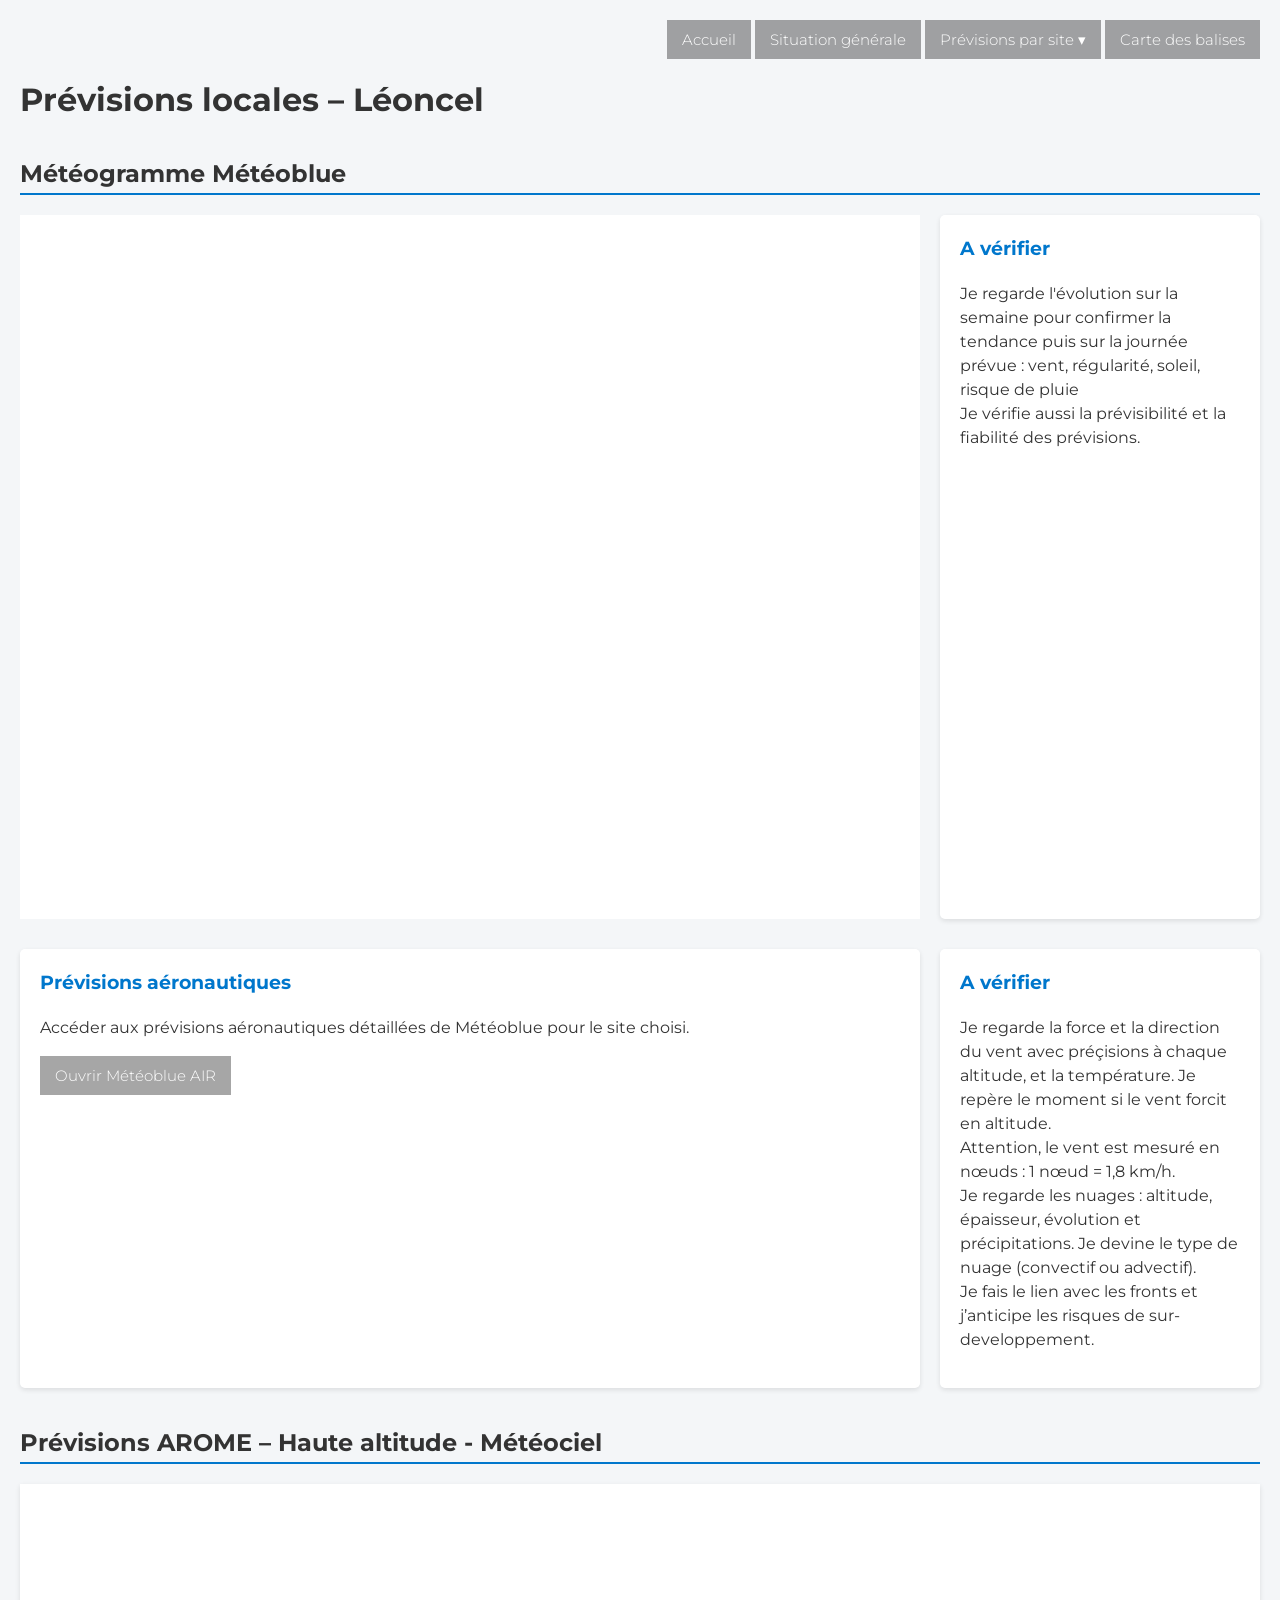
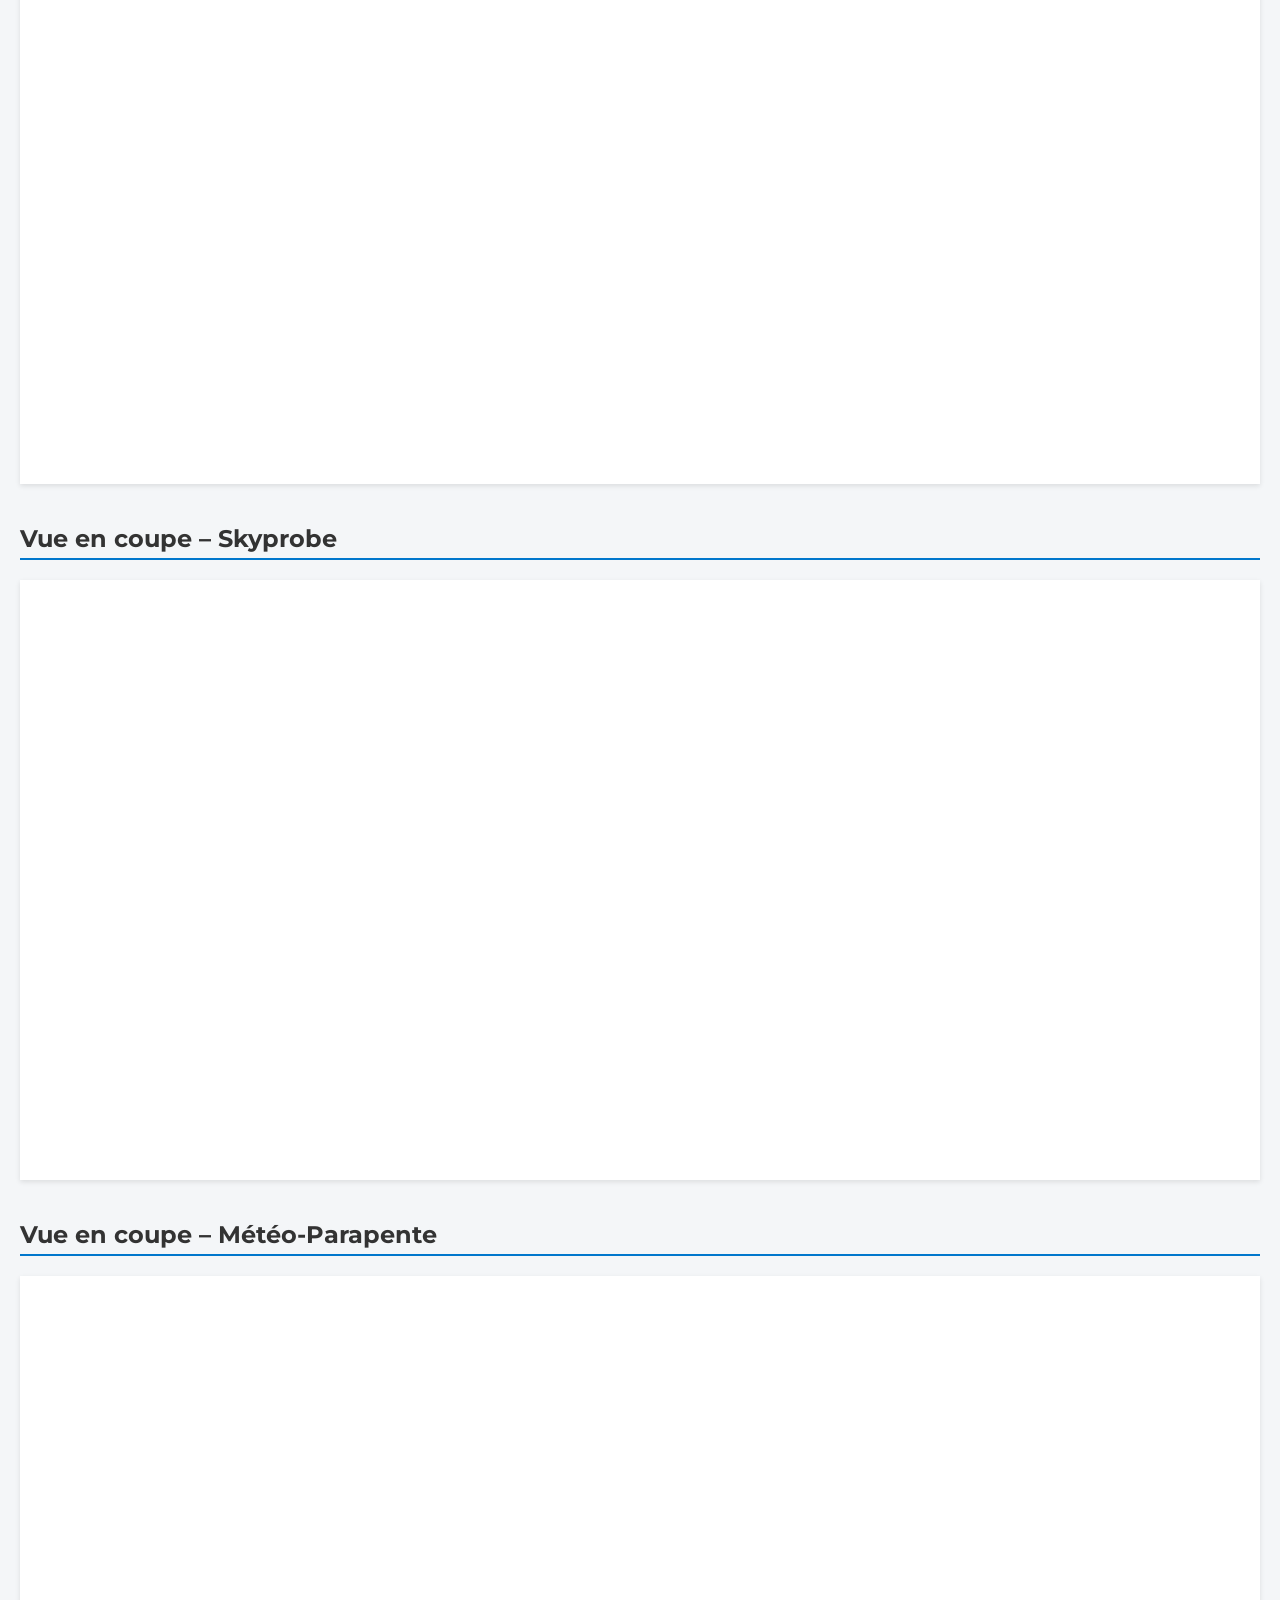
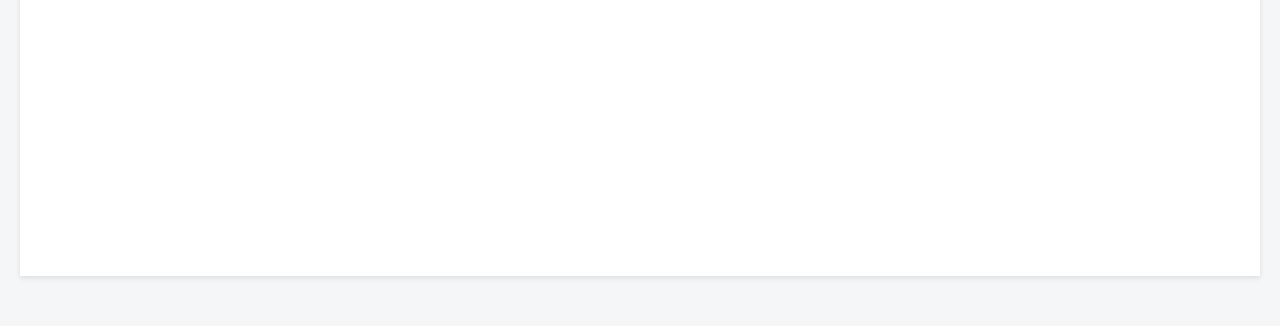
==== leoncel.html @ 53439ea2 "Add files via upload" ====
<!DOCTYPE html>
<html lang="fr">
<head>
    <meta charset="UTF-8">
    <meta name="viewport" content="width=device-width, initial-scale=1.0">
    <title>Prévisions locales – Léoncel</title>

    <link rel="stylesheet" href="style.css">
</head>

<body>

    <div id="menu-principal"></div>
    <script src="menu.js"></script>

    <h1>Prévisions locales – Léoncel</h1>


    <h2>Météogramme Météoblue</h2>

    <div class="section-meteo">

        <div style="width: 900px; max-width: 100%; background: white;">

            <iframe
                src="https://www.meteoblue.com/fr/meteo/widget/meteogram/l%c3%a9oncel_france_3003061?geoloc=fixed&temperature_units=CELSIUS&windspeed_units=KILOMETER_PER_HOUR&precipitation_units=MILLIMETER&forecast_days=5&layout=bright&autowidth=auto&user_key=18f4db79e381405d&embed_key=63a006d6983555ef&sig=a9fb3bfd1b0b26bb0a345e82006a34c7c7d70fc87cdc57205b0fcd6dc663b7cc"
                frameborder="0"
                scrolling="NO"
                allowtransparency="true"
                sandbox="allow-same-origin allow-scripts allow-popups allow-popups-to-escape-sandbox"
                style="width: 100%; height: 700px; border: 0; overflow: hidden;">
            </iframe>

        </div>

        <div class="bloc-texte">
            <h3>A vérifier</h3>
            <p>
                Je regarde l'évolution sur la semaine pour confirmer la tendance puis sur la journée prévue : vent, régularité, soleil, risque de pluie <br>
                Je vérifie aussi la prévisibilité et la fiabilité des prévisions.<br>
            </p>
        </div>

    </div>


    <!-- 2. METEOBLUE AIR -->

    <div class="section-meteo section-air">

        <div class="bloc-texte">
            <h3>Prévisions aéronautiques</h3>
            <p>
                Accéder aux prévisions aéronautiques détaillées
                de Météoblue pour le site choisi.
            </p>
            <button class="element-navigation" onclick="window.open(
                'https://www.meteoblue.com/fr/meteo/aviation/air/l%c3%a9oncel_france_3003061',
                'meteoblue_air',
                'width=1200,height=900,resizable=yes,scrollbars=yes'
            )">
                Ouvrir Météoblue AIR
            </button>
        </div>

        <div class="bloc-texte">
            <h3>A vérifier</h3>
            <p>
                Je regarde la force et la direction du vent avec préçisions à chaque altitude, et la température. Je repère le moment si le vent forcit en altitude.<br>
                Attention, le vent est mesuré en nœuds : 1 nœud = 1,8 km/h.<br>
                Je regarde les nuages : altitude, épaisseur, évolution et précipitations. Je devine le type de nuage (convectif ou advectif).<br>
                Je fais le lien avec les fronts et j’anticipe les risques de sur-developpement.
            </p>
        </div>

    </div>


    <!-- 3. METEOCIEL AROME HAUTE ALTITUDE -->

    <h2>Prévisions AROME – Haute altitude - Météociel</h2>

    <div class="section-meteo">
        <div class="carte-container pleine-largeur">
            <iframe
                src="https://www.meteociel.fr/previsions-haute-altitude-arome/8191/leoncel.htm"
                loading="lazy"
                title="Prévisions AROME haute altitude – Léoncel">
            </iframe>
        </div>
    </div>


    <!-- 4. SKYPROBE – VUE EN COUPE -->

    <h2>Vue en coupe – Skyprobe</h2>

    <div class="section-meteo">
        <div class="carte-container pleine-largeur">
            <iframe
                src="https://skyprobe.fr/?zone=france&lat=44.9068&lon=5.2053&z=13"
                loading="lazy"
                title="Skyprobe – Vue en coupe Léoncel">
            </iframe>
        </div>
    </div>


    <!-- 5. METEOPARAPENTE – VUE EN COUPE -->

    <h2>Vue en coupe – Météo-Parapente</h2>

    <div class="section-meteo">
        <div class="carte-container pleine-largeur">
            <iframe
                src="https://meteo-parapente.com/v5/#/44.9068,5.2053,13"
                loading="lazy"
                title="Météo-Parapente – Vue en coupe Léoncel">
            </iframe>
        </div>
    </div>

</body>
</html>
---- style.css ----
/* =====================================
   STYLE GENERAL
===================================== */
@import url('https://fonts.googleapis.com/css2?family=Amatic+SC:wght@400;700&family=Montserrat:wght@300;400&display=swap');

body {
    font-family: 'Montserrat', sans-serif;
	font-weight: 400;
    max-width: 1300px;
    margin: 0 auto;
    padding: 20px;
    background-color: #f4f6f8;
    color: #333;
}


/* =====================================
   MENU DE NAVIGATION
===================================== */

/* Style commun menu et boutons */
nav {
    text-align: right;
}
.element-navigation {
    display: inline-block;
    padding: 10px 15px;
    background-color: rgba(0, 0, 0, 0.35);
    color: white;
    text-decoration: none;
    font-family: 'Montserrat', sans-serif;
    font-size: 15px;
    font-weight: 300;
    border: none;
    border-radius: 0;
    cursor: pointer;
}

.element-navigation:hover {
    background-color: rgba(0, 0, 0, 0.55);
    text-decoration: none;
}


/* =====================================
   TITRES
===================================== */

h2 {
    margin-top: 40px;
    border-bottom: 2px solid #0077cc;
    padding-bottom: 5px;
}


/* =====================================
   SECTIONS METEO
===================================== */

.section-meteo {
    display: flex;
    flex-wrap: wrap;
    gap: 20px;
    margin-bottom: 30px;
    align-items: stretch;
}


/* =====================================
   CONTENEURS DES CARTES
===================================== */

.carte-container {
    width: 900px;
    height: 600px;
    max-width: 100%;
    background: white;
    box-shadow: 0 2px 5px rgba(0,0,0,0.1);
    flex-shrink: 1;
    overflow: hidden;
}

.carte-container iframe {
    width: 100%;
    height: 100%;
    border: 0;
    display: block;
}

/* Hauteur spécifique du météogramme */

.carte-container--meteogramme {
    height: 700px;
}


/* =====================================
   BLOCS DE COMMENTAIRES
===================================== */

.bloc-texte {
    flex: 1;
    min-width: 280px;
    background: white;
    padding: 20px;
    border-radius: 5px;
    box-shadow: 0 2px 5px rgba(0,0,0,0.1);
    box-sizing: border-box;
    line-height: 1.5;
}

.bloc-texte h3 {
    margin-top: 0;
    color: #0077cc;
}


/* =====================================
   BOUTON MET OFFICE
===================================== */

.bouton-metoffice {
    display: inline-block;
    padding: 18px 30px;
    background-color: rgba(0, 0, 0, 0.35);
    color: white;
    text-decoration: none;
    font-family: 'Montserrat', sans-serif;
    font-size: 16px;
    font-weight: 300;
    border: none;
    border-radius: 0;
    text-align: center;
}

.bouton-metoffice:hover {
    background-color: rgba(0, 0, 0, 0.55);
}


/* =====================================
   ADAPTATION MOBILES
===================================== */

@media (max-width: 600px) {

    body {
        padding: 10px;
    }

    nav a {
        display: inline-block;
        margin: 5px;
        font-size: 14px;
    }

    .carte-container {
        width: 100%;
        height: 400px;
    }

    .carte-container--meteogramme {
        height: 700px;
    }
}
/* Deux balises FFVL côte à côte */
.section-balises {
    display: flex;
    gap: 20px;
    align-items: stretch;
}

.section-balises .carte-container {
    flex: 1;
    width: 50%;
    min-width: 0;
    height: 700px;
}

/* Affichage vertical sur petit écran */
@media (max-width: 900px) {
    .section-balises {
        flex-direction: column;
    }

    .section-balises .carte-container {
        width: 100%;
    }
}

/* Contenus occupant toute la largeur disponible */
.pleine-largeur {
    width: 100%;
    flex: 1 1 100%;
}
/* Carte des balises Winds.mobi */
.carte-balises {
    display: block;
    width: 100%;
    height: calc(100vh - 100px);
    border: none;
}
/* Menu déroulant – Prévisions par site */
.menu-deroulant {
    display: inline-block;
    position: relative;
}

.menu-deroulant button {
    background: transparent;
    border: none;
    color: white;
    font-family: 'Montserrat', sans-serif;
    font-size: 15px;
    font-weight: 300;
    padding: 10px 15px;
    cursor: pointer;
}

.menu-deroulant:hover button,
.menu-deroulant:focus-within button {
    background: rgba(0, 0, 0, 0.55);
}

.sous-menu {
    display: none;
    position: absolute;
    top: 100%;
    left: 0;
    min-width: 180px;
    background: rgba(0, 0, 0, 0.65);
    z-index: 1000;
}

.menu-deroulant:hover .sous-menu,
.menu-deroulant:focus-within .sous-menu {
    display: block;
}

.sous-menu a {
    display: block;
    padding: 10px 15px;
    color: white;
    text-decoration: none;
    font-family: 'Montserrat', sans-serif;
    font-weight: 300;
    white-space: nowrap;
}

.sous-menu a:hover {
    background: rgba(255, 255, 255, 0.15);
}
/* Prévisions Météoblue AIR */
.section-air .bloc-texte:first-child {
    flex: 0 0 900px;
    max-width: 100%;
}

.section-air .bloc-texte:last-child {
    flex: 1;
    min-width: 280px;
}
/* =====================================
   PAGE D'ACCUEIL – IMAGE DE FOND
===================================== */

body.page-accueil {
    max-width: none;
    min-height: 100vh;
    margin: 0;
    padding: 20px;
    box-sizing: border-box;

    background-image: url("images/fond.jpeg");
    background-size: cover;
    background-position: left top;
    background-repeat: no-repeat;
}

/* Titre central de la page d'accueil */
.titre-accueil {
    position: absolute;
    top: 50%;
    left: 50%;
    transform: translate(-50%, -50%);

    width: 90%;
    margin: 0;

    color: white;
    font-family: 'Amatic SC', cursive;
    font-weight: 400;
    font-size: clamp(52px, 7vw, 90px);
    text-align: center;

    text-shadow: 2px 3px 8px rgba(0, 0, 0, 0.7);
}
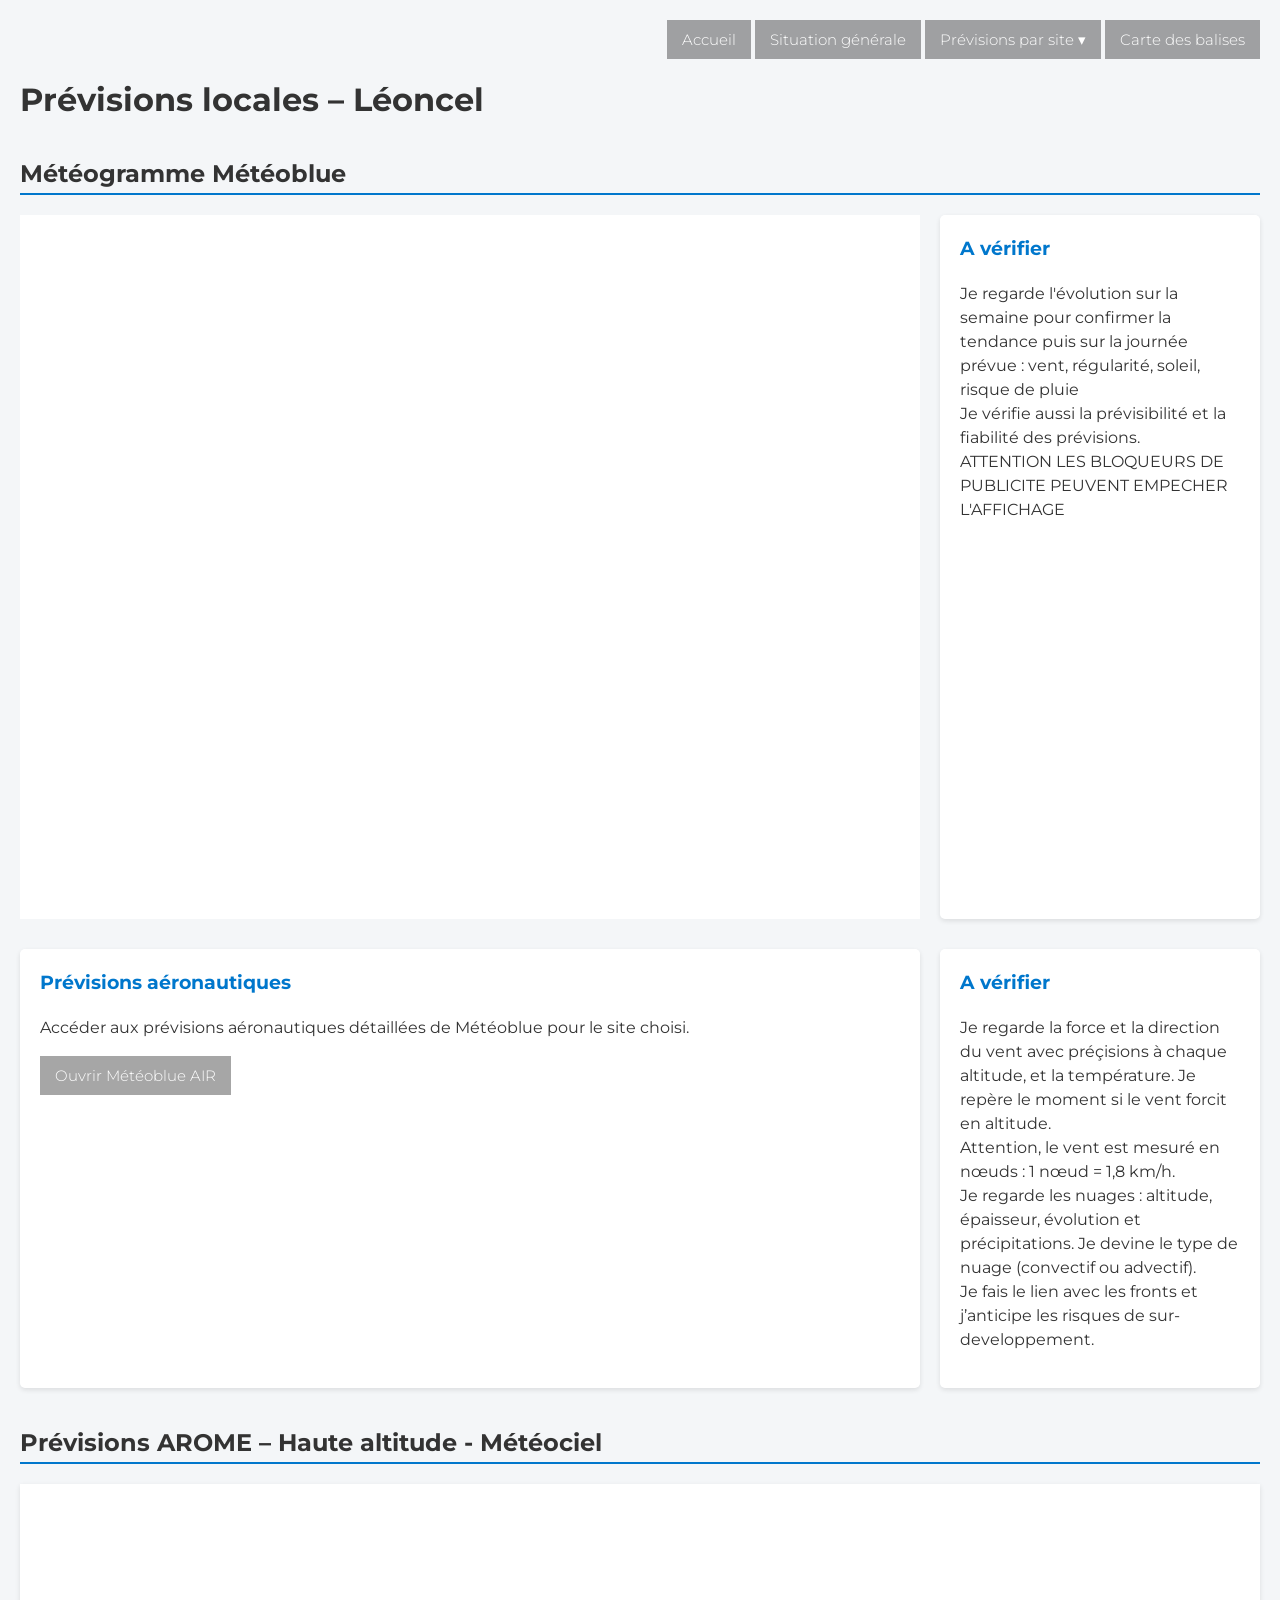
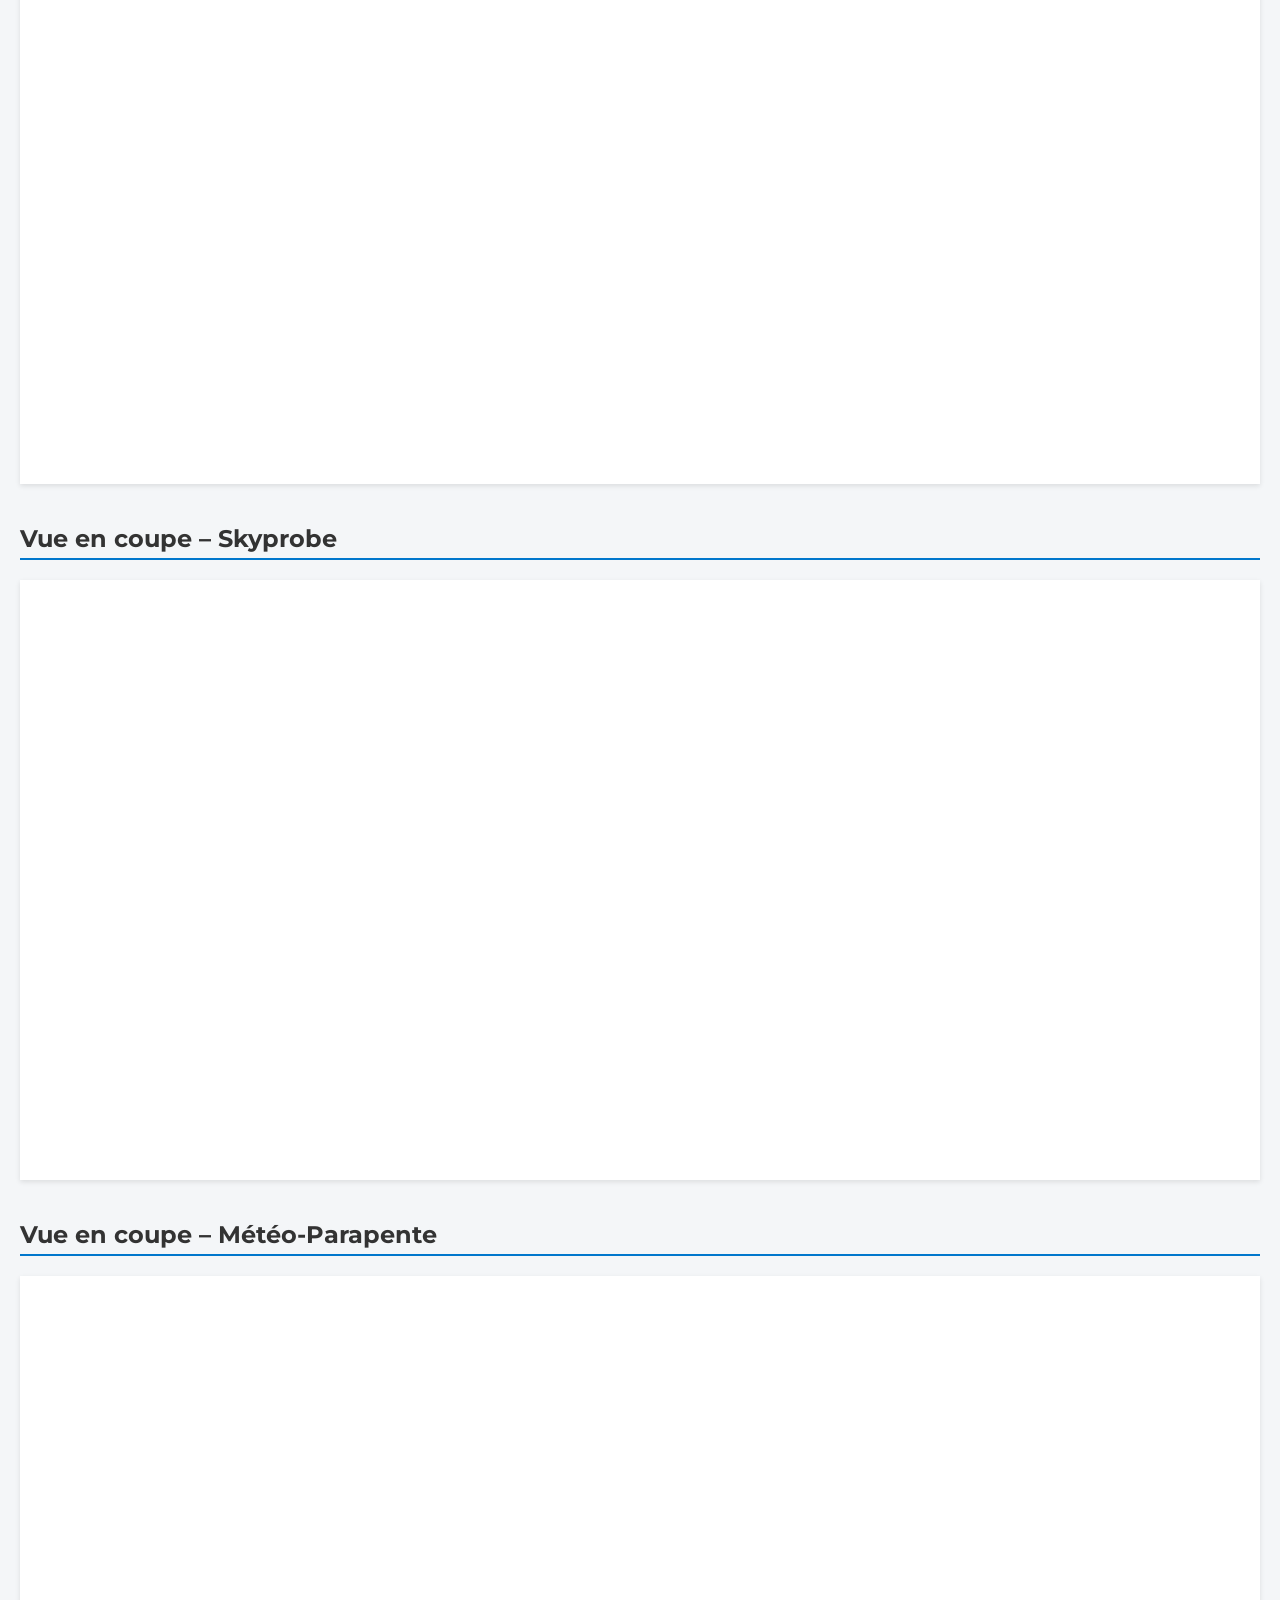
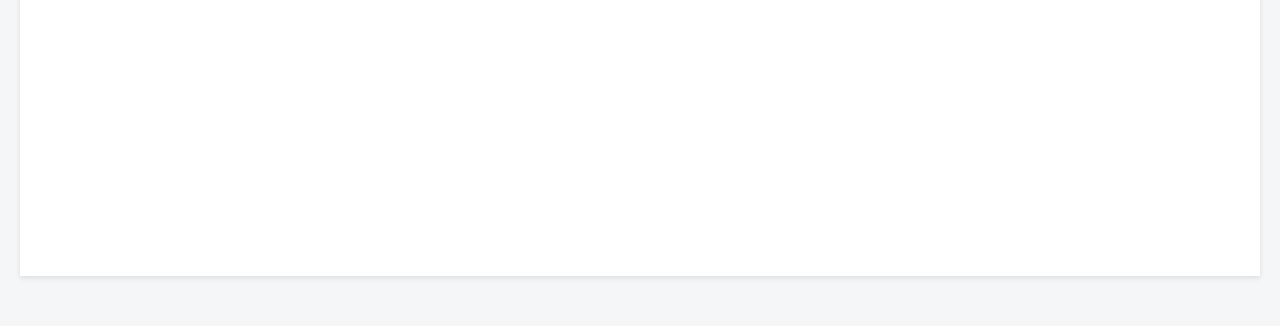
==== commit 76425099: "maj5" ====
--- a/leoncel.html
+++ b/leoncel.html
@@ -38,6 +38,7 @@
             <p>
                 Je regarde l'évolution sur la semaine pour confirmer la tendance puis sur la journée prévue : vent, régularité, soleil, risque de pluie <br>
                 Je vérifie aussi la prévisibilité et la fiabilité des prévisions.<br>
+				ATTENTION LES BLOQUEURS DE PUBLICITE PEUVENT EMPECHER L'AFFICHAGE 
             </p>
         </div>
 
--- a/style.css
+++ b/style.css
@@ -295,4 +295,8 @@
     text-align: center;
 
     text-shadow: 2px 3px 8px rgba(0, 0, 0, 0.7);
+}
+/* Hauteur spécifique de la carte Met Office */
+.carte-metoffice {
+    height: 900px;
 }
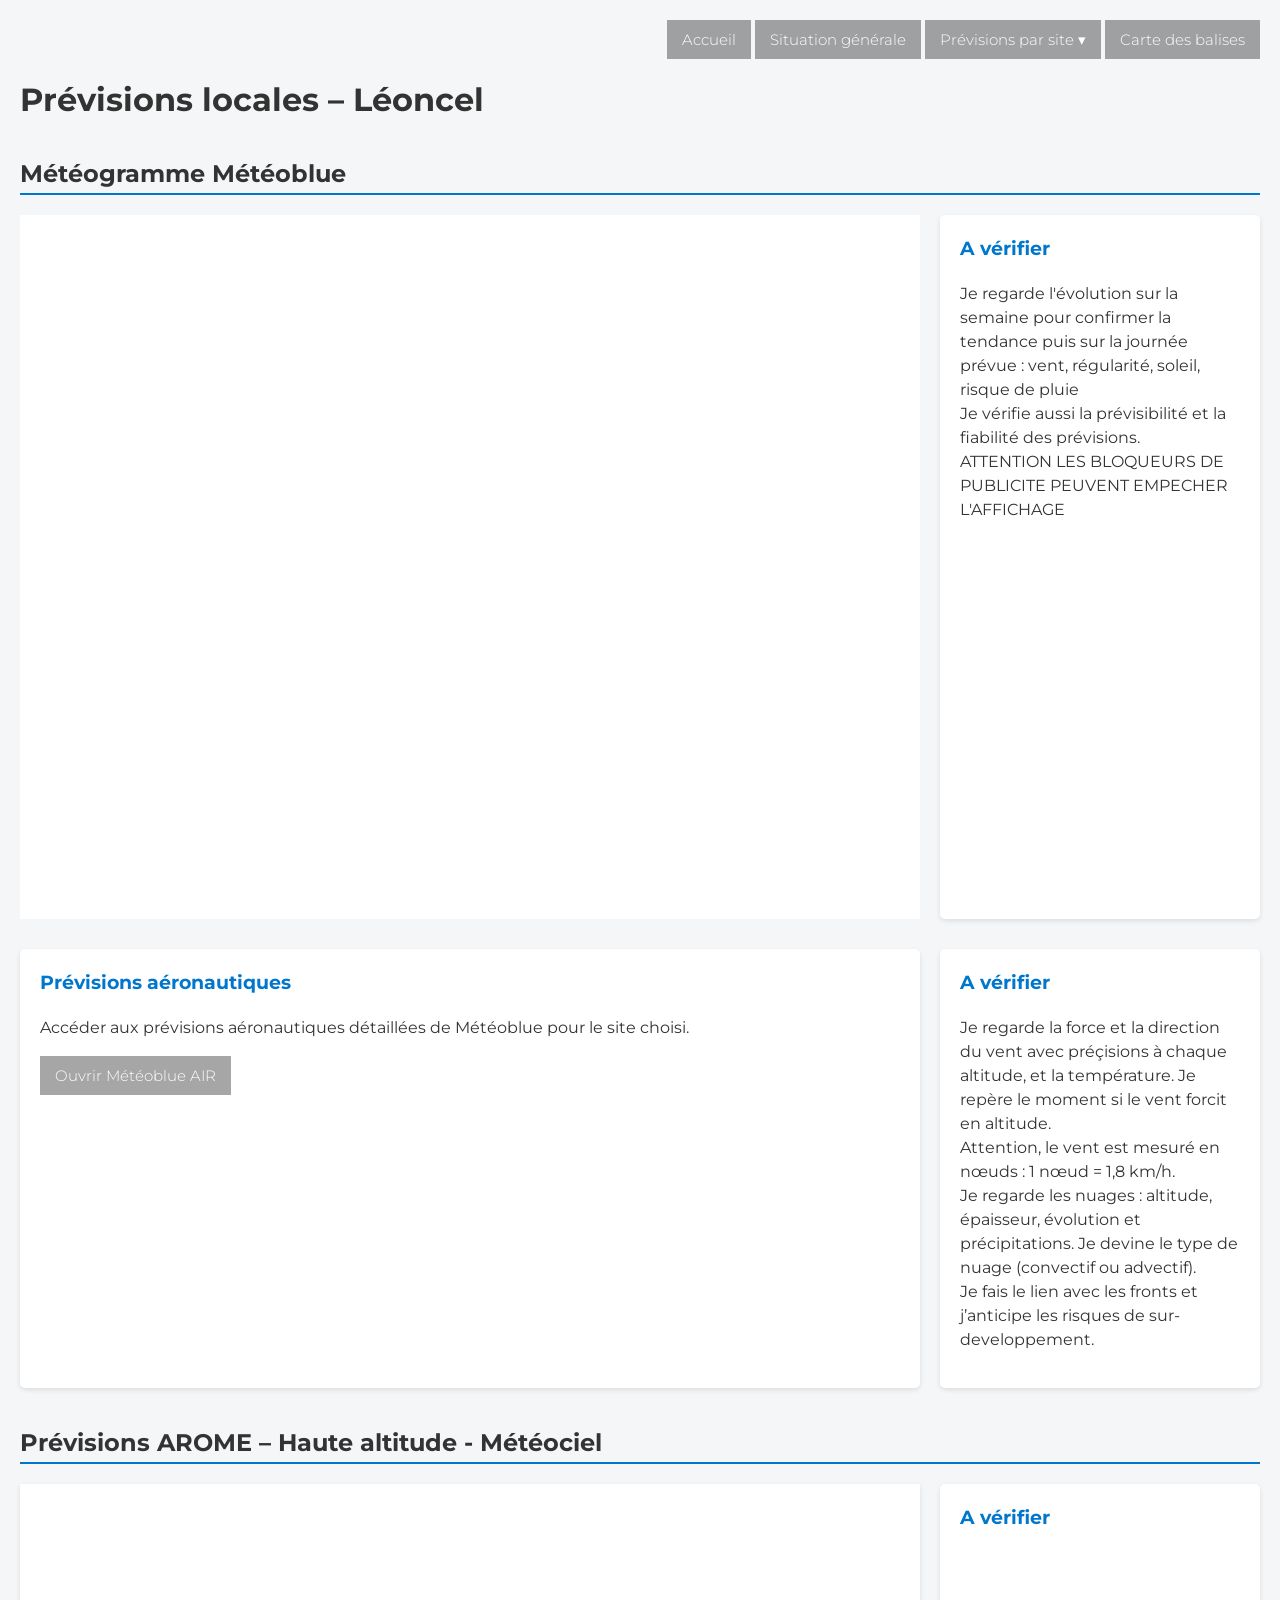
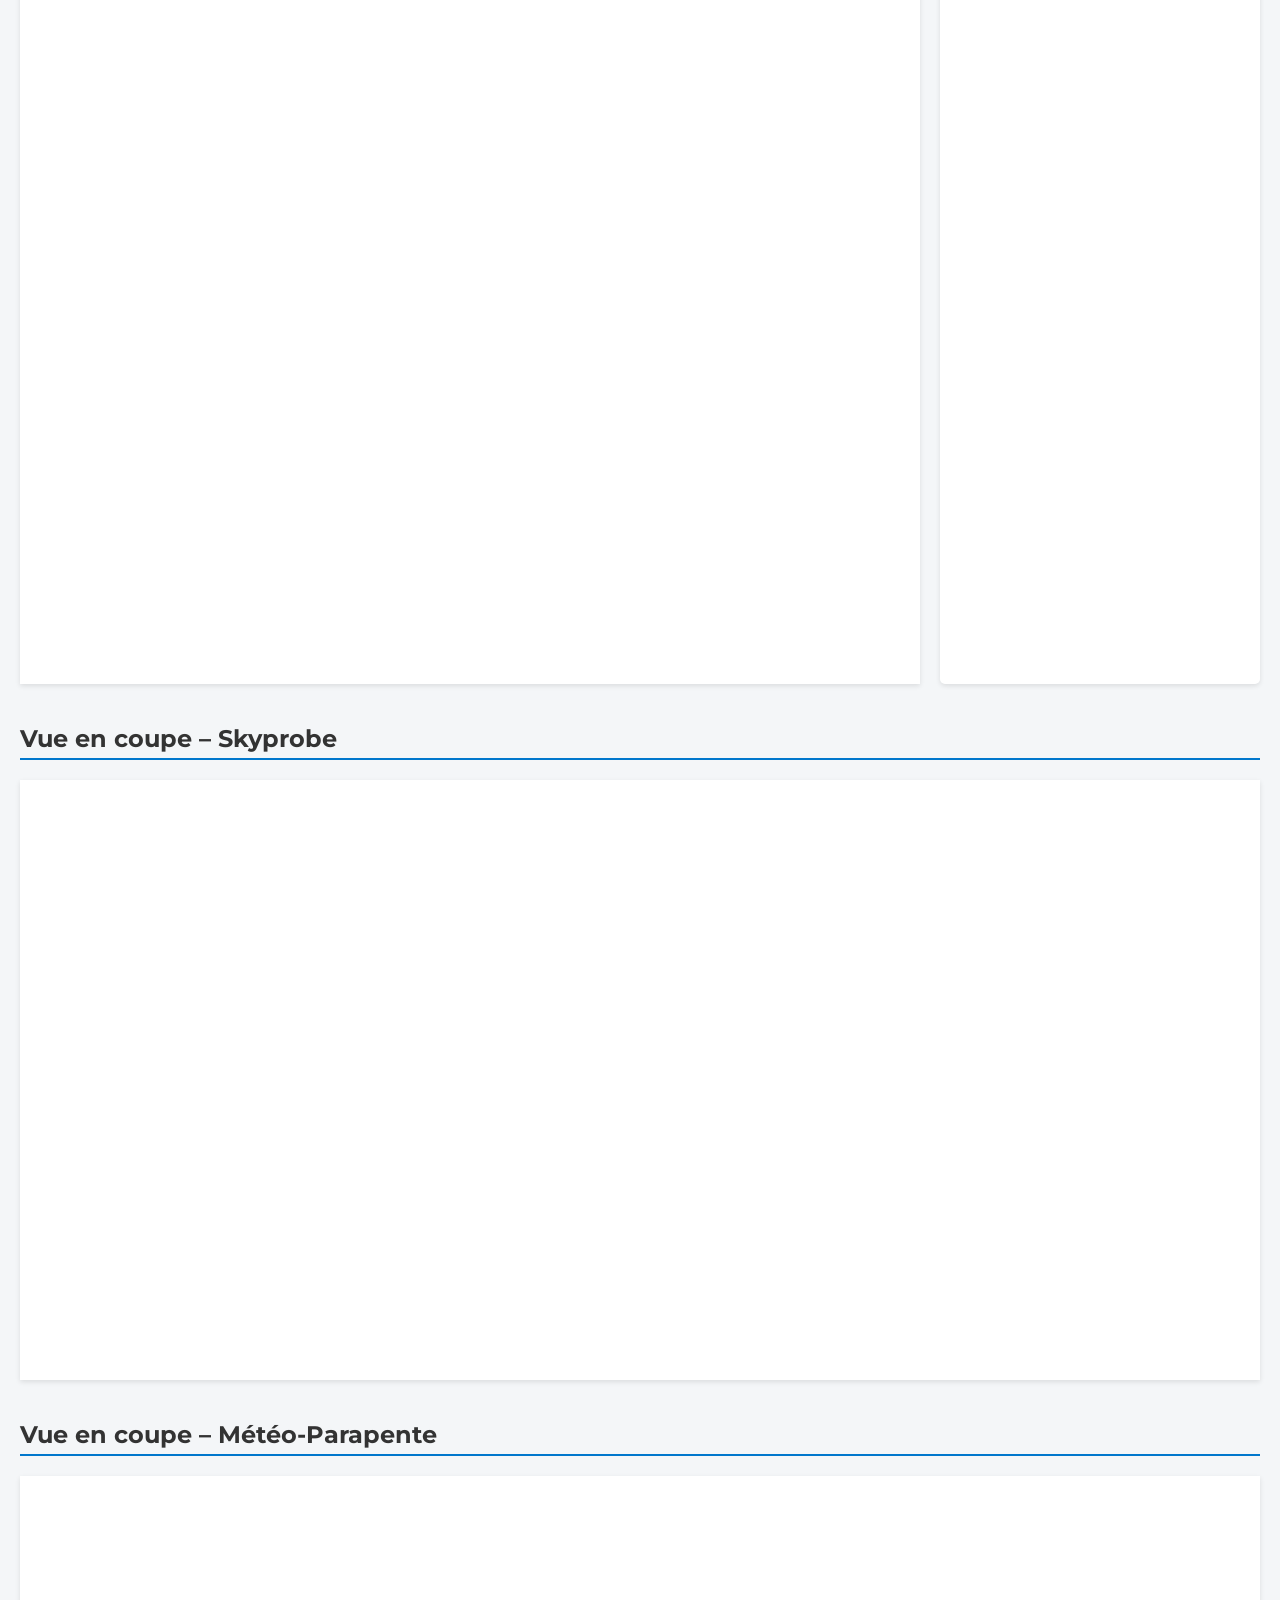
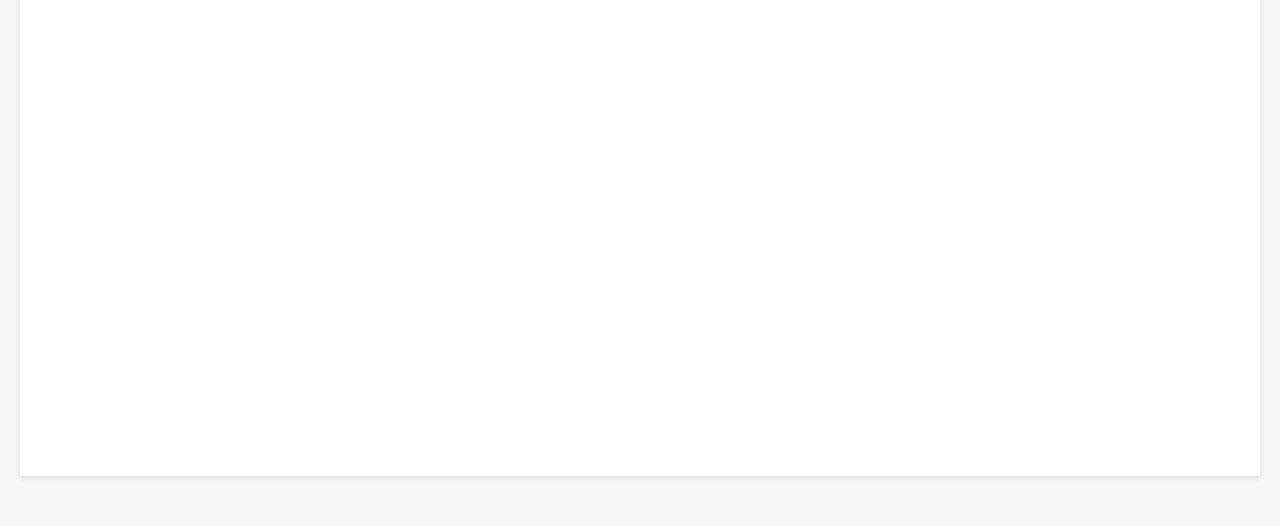
==== commit 81b217bc: "maj10" ====
--- a/leoncel.html
+++ b/leoncel.html
@@ -77,19 +77,26 @@
     </div>
 
 
-    <!-- 3. METEOCIEL AROME HAUTE ALTITUDE -->
+   <h2>Prévisions AROME – Haute altitude - Météociel</h2>
 
-    <h2>Prévisions AROME – Haute altitude - Météociel</h2>
+<div class="section-meteo">
 
-    <div class="section-meteo">
-        <div class="carte-container pleine-largeur">
-            <iframe
-                src="https://www.meteociel.fr/previsions-haute-altitude-arome/8191/leoncel.htm"
-                loading="lazy"
-                title="Prévisions AROME haute altitude – Léoncel">
-            </iframe>
-        </div>
+    <div class="carte-container carte-meteociel2">
+        <iframe
+            src="https://www.meteociel.fr/previsions-haute-altitude-arome/8191/leoncel.htm"
+            loading="lazy"
+            title="Prévisions AROME haute altitude – Léoncel">
+        </iframe>
     </div>
+
+    <div class="bloc-texte">
+        <h3>A vérifier</h3>
+        <p>
+            
+        </p>
+    </div>
+
+</div>
 
 
     <!-- 4. SKYPROBE – VUE EN COUPE -->
--- a/style.css
+++ b/style.css
@@ -299,4 +299,42 @@
 /* Hauteur spécifique de la carte Met Office */
 .carte-metoffice {
     height: 900px;
+}
+/* =====================================
+   CARTE INTERACTIVE METEOCIEL GFS
+===================================== */
+
+.carte-meteociel {
+    width: 900px;
+    height: 940px;
+    max-width: 100%;
+    position: relative;
+    flex: 0 1 900px;
+}
+
+.carte-meteociel iframe {
+    width: 1080px;
+    height: 2000px;
+    max-width: none;
+    transform: translate(-180px, -730px);
+    transform-origin: top left;
+}
+/* =====================================
+   COUPE METEOCIEL AROME
+===================================== */
+
+.carte-meteociel2 {
+    width: 900px;
+    height: 800px;
+    max-width: 100%;
+    position: relative;
+    flex: 0 1 900px;
+}
+
+.carte-meteociel2 iframe {
+    width: 1080px;
+    height: 2000px;
+    max-width: none;
+    transform: translate(-180px, -230px);
+    transform-origin: top left;
 }
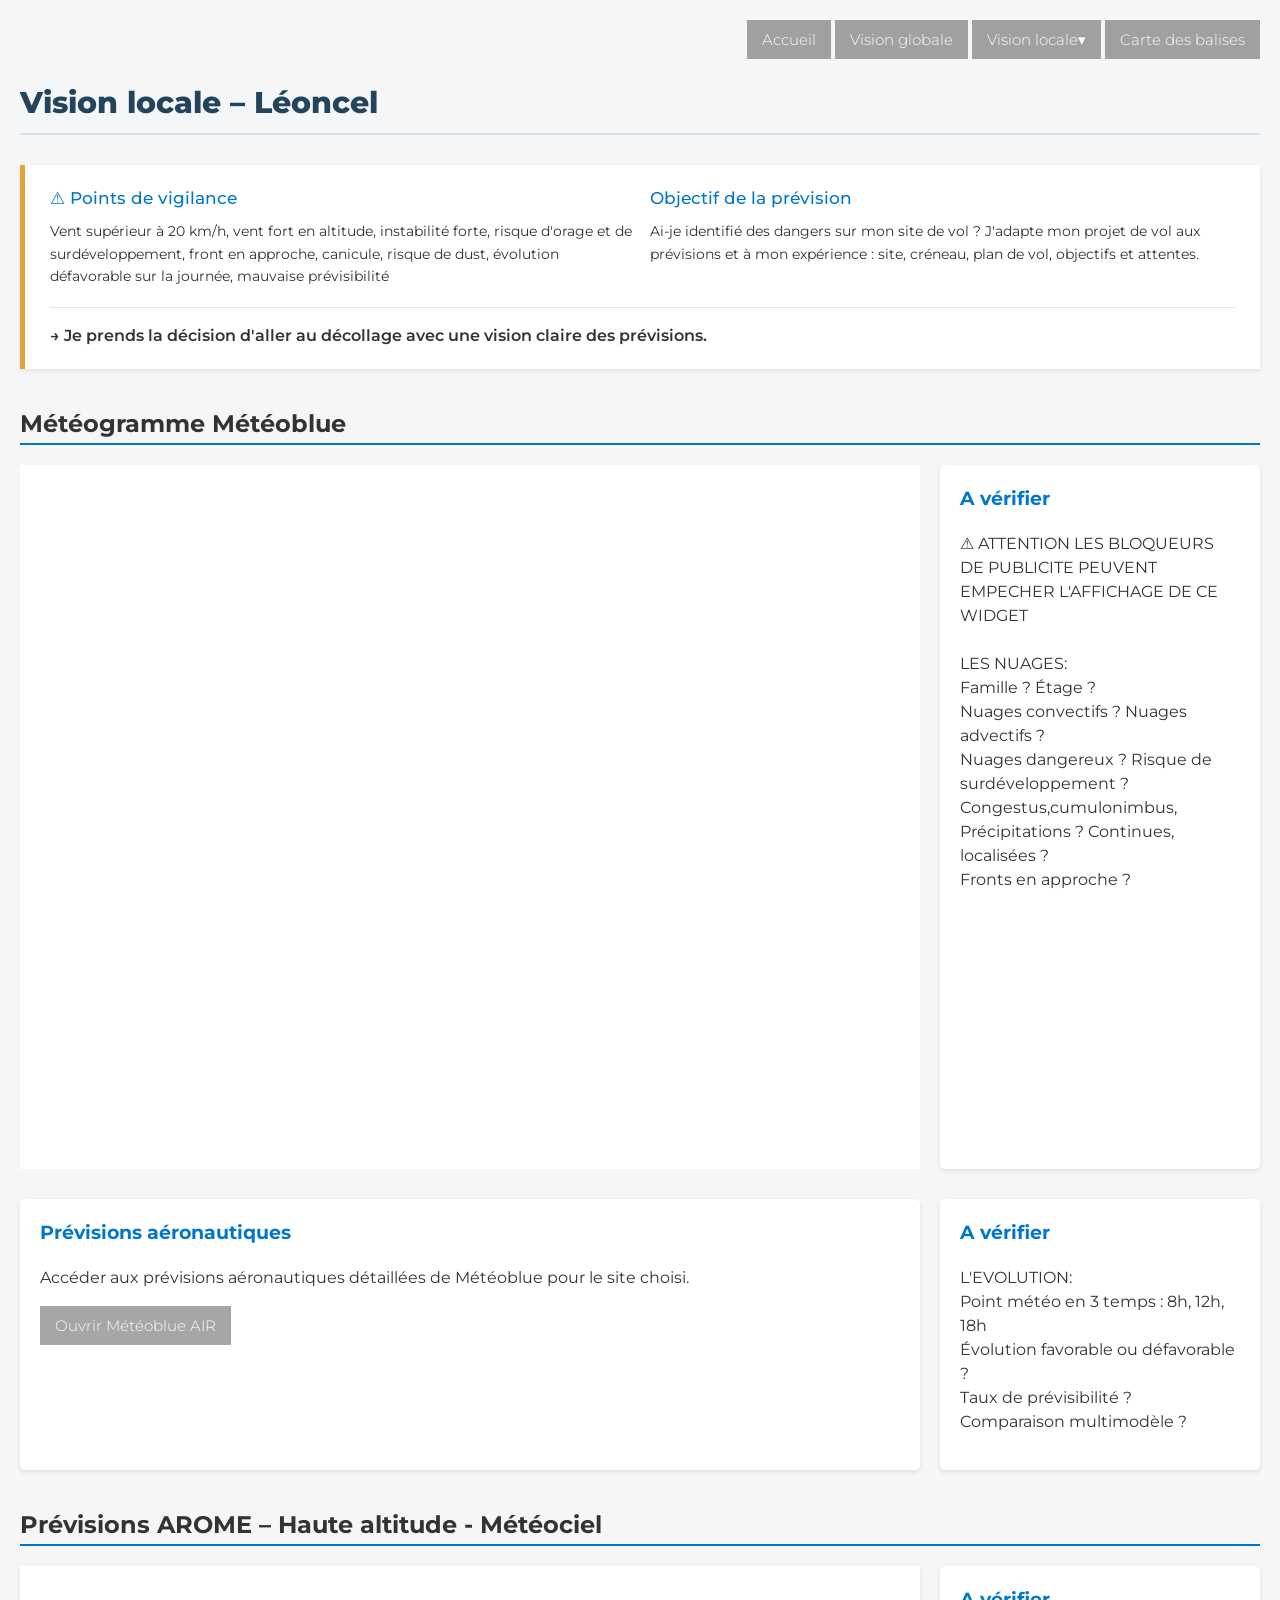
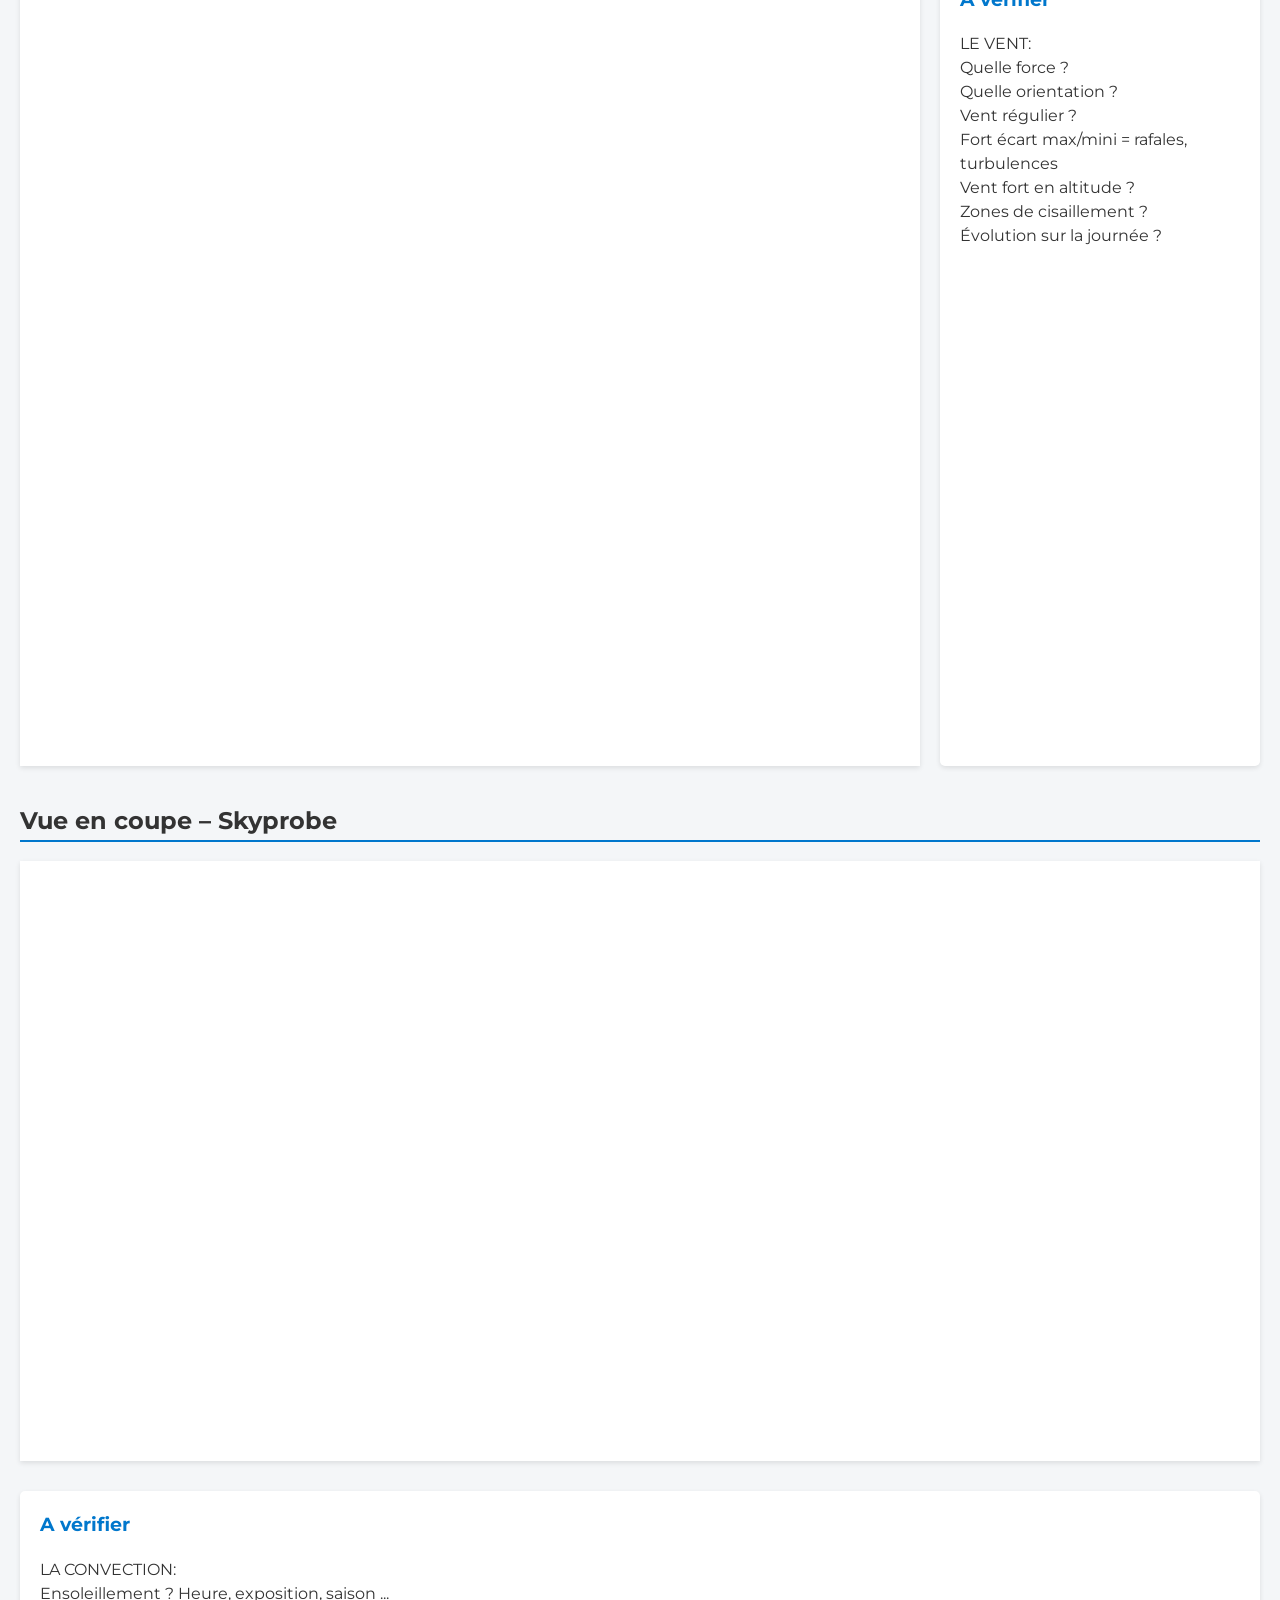
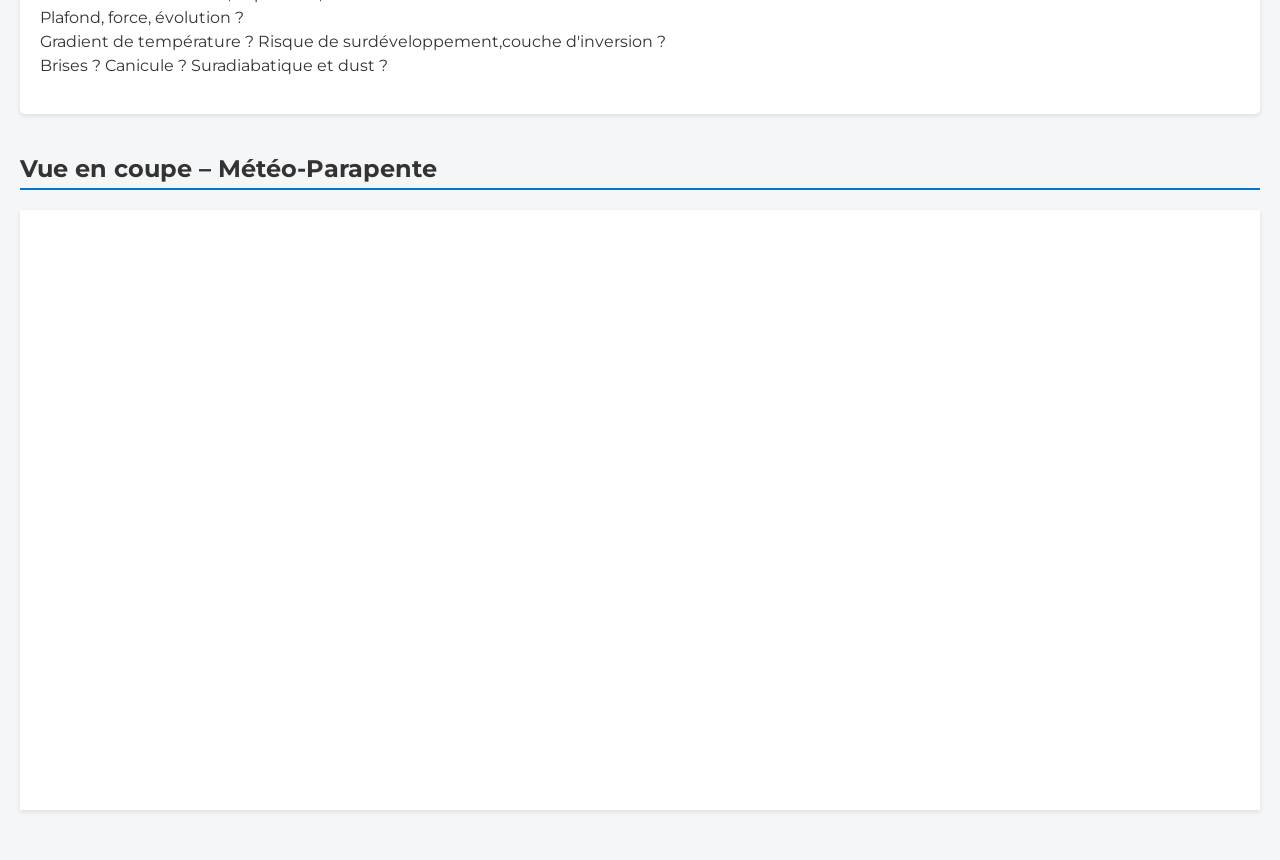
==== commit 387a6762: "maj 11" ====
--- a/leoncel.html
+++ b/leoncel.html
@@ -3,7 +3,7 @@
 <head>
     <meta charset="UTF-8">
     <meta name="viewport" content="width=device-width, initial-scale=1.0">
-    <title>Prévisions locales – Léoncel</title>
+    <title>Vision locale – Léoncel</title>
 
     <link rel="stylesheet" href="style.css">
 </head>
@@ -13,8 +13,27 @@
     <div id="menu-principal"></div>
     <script src="menu.js"></script>
 
-    <h1>Prévisions locales – Léoncel</h1>
+    <h1>Vision locale – Léoncel</h1>
+<div class="vigilance">
 
+    <div class="vigilance-bloc">
+        <h3><span>⚠</span> Points de vigilance</h3>
+        <p>
+            Vent supérieur à 20 km/h, vent fort en altitude, instabilité forte, risque d'orage et de surdéveloppement, front en approche, canicule, risque de dust, évolution défavorable sur la journée, mauvaise prévisibilité
+        </p>
+    </div>
+
+    <div class="vigilance-bloc">
+        <h3>Objectif de la prévision</h3>
+        <p>
+            Ai-je identifié des dangers sur mon site de vol ? J'adapte mon projet de vol aux prévisions et à mon expérience : site, créneau, plan de vol, objectifs et attentes.
+        </p>
+    </div>
+
+    <div class="vigilance-conclusion">
+        → Je prends la décision d'aller au décollage avec une vision claire des prévisions.
+    </div>
+</div>
 
     <h2>Météogramme Météoblue</h2>
 
@@ -35,10 +54,14 @@
 
         <div class="bloc-texte">
             <h3>A vérifier</h3>
-            <p>
-                Je regarde l'évolution sur la semaine pour confirmer la tendance puis sur la journée prévue : vent, régularité, soleil, risque de pluie <br>
-                Je vérifie aussi la prévisibilité et la fiabilité des prévisions.<br>
-				ATTENTION LES BLOQUEURS DE PUBLICITE PEUVENT EMPECHER L'AFFICHAGE 
+            <p><span>⚠</span> ATTENTION LES BLOQUEURS DE PUBLICITE PEUVENT EMPECHER L'AFFICHAGE DE CE WIDGET<br><br>
+			LES NUAGES: <br>
+				Famille ? Étage ?<br>
+Nuages convectifs ? Nuages advectifs ?<br>
+Nuages dangereux ? Risque de surdéveloppement ? Congestus,cumulonimbus, <br>
+Précipitations ? Continues, localisées ?<br>
+Fronts en approche ?
+
             </p>
         </div>
 
@@ -66,11 +89,11 @@
 
         <div class="bloc-texte">
             <h3>A vérifier</h3>
-            <p>
-                Je regarde la force et la direction du vent avec préçisions à chaque altitude, et la température. Je repère le moment si le vent forcit en altitude.<br>
-                Attention, le vent est mesuré en nœuds : 1 nœud = 1,8 km/h.<br>
-                Je regarde les nuages : altitude, épaisseur, évolution et précipitations. Je devine le type de nuage (convectif ou advectif).<br>
-                Je fais le lien avec les fronts et j’anticipe les risques de sur-developpement.
+            <p>L'EVOLUTION:<br>
+			Point météo en 3 temps : 8h, 12h, 18h<br>
+Évolution favorable ou défavorable ?<br>
+Taux de prévisibilité ?<br>
+Comparaison multimodèle ?
             </p>
         </div>
 
@@ -91,7 +114,14 @@
 
     <div class="bloc-texte">
         <h3>A vérifier</h3>
-        <p>
+        <p>LE VENT:<br>
+			Quelle force ?<br>
+Quelle orientation ?<br>
+Vent régulier ?<br>
+Fort écart max/mini = rafales, turbulences<br>
+Vent fort en altitude ?<br>
+Zones de cisaillement ?<br>
+Évolution sur la journée ?
             
         </p>
     </div>
@@ -112,7 +142,16 @@
             </iframe>
         </div>
     </div>
-
+<div class="bloc-texte">
+        <h3>A vérifier</h3>
+        <p>LA CONVECTION:<br>
+			Ensoleillement ? Heure, exposition, saison ...<br>
+Plafond, force, évolution ?<br>
+Gradient de température ? Risque de surdéveloppement,couche d'inversion ?<br>
+ Brises ? Canicule ? Suradiabatique et dust ?
+            
+        </p>
+    </div>
 
     <!-- 5. METEOPARAPENTE – VUE EN COUPE -->
 
--- a/style.css
+++ b/style.css
@@ -337,4 +337,74 @@
     max-width: none;
     transform: translate(-180px, -230px);
     transform-origin: top left;
+}
+
+/* =====================================
+   TITRES PRINCIPAUX H1
+===================================== */
+
+h1 {
+    font-family: 'Montserrat', sans-serif;
+    font-size: 30px;
+    font-weight: 800;
+    color: #24445c;
+    margin: 25px 0 30px;
+    padding-bottom: 12px;
+    border-bottom: 2px solid #d5e1e9;
+}
+
+
+/* =====================================
+   INTRODUCTION – VISION GLOBALE
+===================================== */
+
+.vigilance {
+    display: flex;
+    flex-wrap: wrap;
+    align-items: flex-start;
+    gap: 15px;
+
+    background: #ffffff;
+    border-left: 5px solid #e5a23b;
+    padding: 20px 25px;
+    margin: 25px 0 35px;
+    box-shadow: 0 2px 5px rgba(0,0,0,0.08);
+    line-height: 1.6;
+}
+
+.vigilance-bloc {
+    flex: 1;
+    min-width: 0;
+}
+
+.vigilance h3 {
+    margin: 0 0 8px;
+    color: #0077cc;
+    font-size: 17px;
+    font-weight: 500;
+}
+
+.vigilance p {
+    margin: 0;
+    font-size: 14px;
+}
+
+.vigilance-conclusion {
+    flex: 1 1 100%;
+    font-weight: 600;
+    margin-top: 5px;
+    padding-top: 15px;
+    border-top: 1px solid #e1e6eb;
+}
+
+
+/* =====================================
+   ADAPTATION MOBILE
+===================================== */
+
+@media (max-width: 600px) {
+    .vigilance {
+        flex-direction: column;
+        gap: 20px;
+    }
 }
